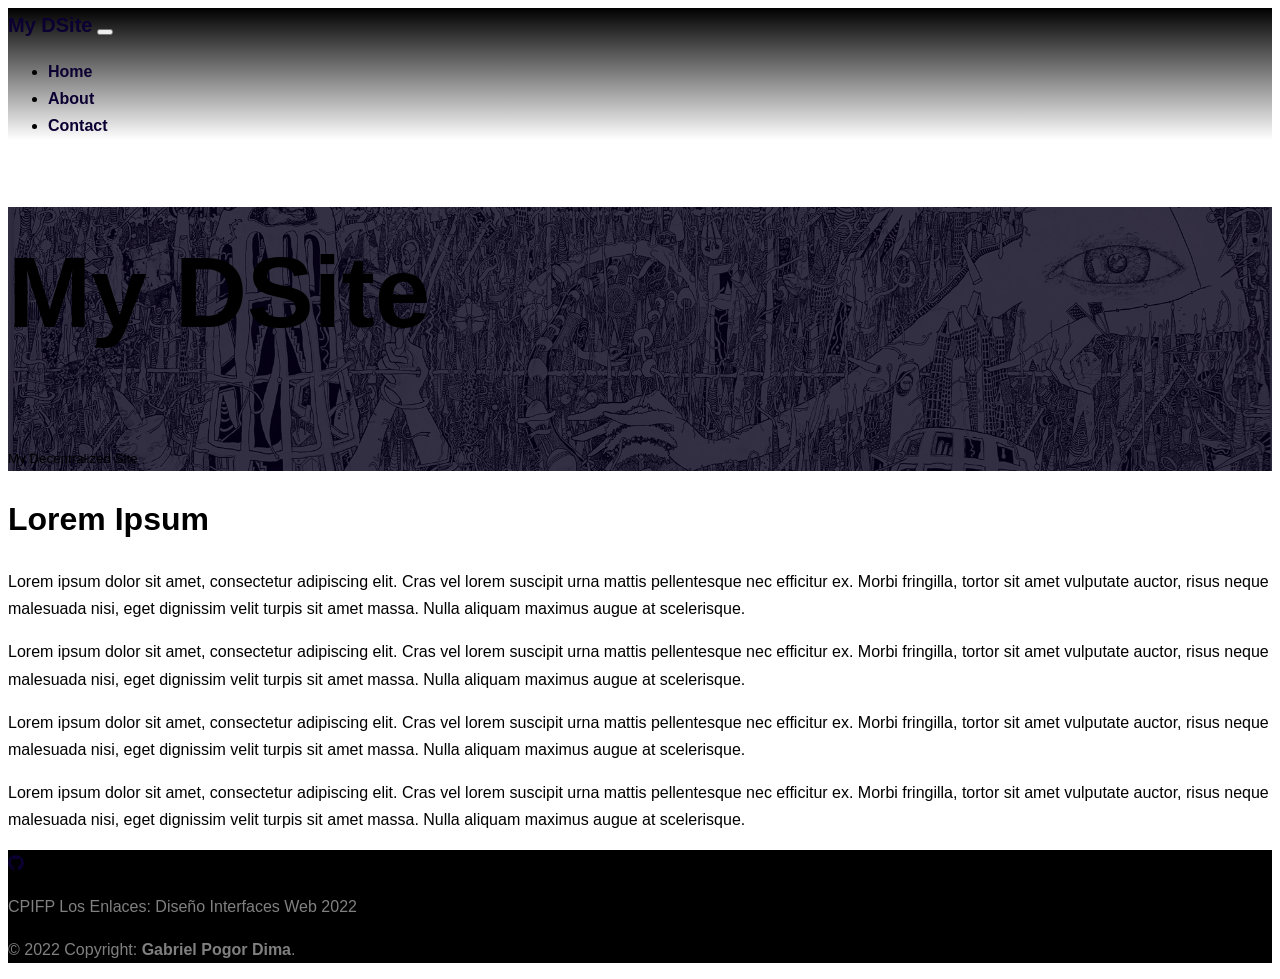
==== index.html @ 4940131e "First commit" ====
<!DOCTYPE html>
<html lang="en">

<head>
    <meta charset="utf-8">
    <title>My DSite</title>
    <meta name="description" content="">
    <meta name="viewport" content="width=device-width, initial-scale=1">

    <!-- Favicon -->
    <link rel="icon" href="">

    <!-- Icon Font Stylesheet -->
    <link href="https://cdnjs.cloudflare.com/ajax/libs/font-awesome/5.10.0/css/all.min.css" rel="stylesheet">
    <link href="https://cdn.jsdelivr.net/npm/bootstrap-icons@1.4.1/font/bootstrap-icons.css" rel="stylesheet">

    <!-- Template Stylesheet -->
    <link rel="stylesheet" href="static/css/main.css">

    <!-- Libraries Stylesheet -->
    <!-- less -->

    <!-- Customized Bootstrap Stylesheet -->
    <link href="static/css/bootstrap.min.css" rel="stylesheet">


</head>

<body class="">
    <!-- Start Navbar -->
    <nav class="navbar fixed-top navbar-expand-sm py-3 navbar-dark navbar-bg">
        <div class="container">
            <a href="#" class="navbar-brand">My DSite</a>
            <button type="button" class="navbar-toggler" data-bs-target="#navbarNav" data-bs-toggle="collapse"
                aria-controls="navbarNav" aria-expanded="false" aria-label="Toggle Navbar">
                <span class="navbar-toggler-icon"></span>
            </button>
            <div class="collapse navbar-collapse" id="navbarNav">
                <ul class="navbar-nav ms-auto">
                    <li class="nav-item">
                        <a href="#" class="nav-link text-whit">Home</a>
                    </li>
                    <li class="nav-item">
                        <a href="#" class="nav-link text-whit">About</a>
                    </li>
                    <li class="nav-item">
                        <a href="#" class="nav-link text-whit">Contact</a>
                    </li>
                </ul>
            </div>
        </div>
    </nav>

    <!-- Banner Image -->
    <div class="banner-image w-100 vh-100 d-flex justify-content-center align-items-center">
        <div class="container mx-auto text-center">
            <h1 class="banner-title text-white">My DSite</h1>
            <small class="text-white">My Decentralized Site</small>
        </div>
    </div>

    <!-- Content -->
    <div class="content">
        <div class="container my-5 d-grid gap-5">
            <div class="p-5 border">
                <h1>Lorem Ipsum</h1>
                <p>
                    Lorem ipsum dolor sit amet, consectetur adipiscing elit. Cras vel lorem suscipit urna mattis
                    pellentesque nec efficitur ex. Morbi fringilla, tortor sit amet vulputate auctor, risus neque malesuada
                    nisi, eget dignissim velit turpis sit amet massa. Nulla aliquam maximus augue at scelerisque.
                </p>
            </div>
    
            <div class="p-5 border">
                <p>
                    Lorem ipsum dolor sit amet, consectetur adipiscing elit. Cras vel lorem suscipit urna mattis
                    pellentesque nec efficitur ex. Morbi fringilla, tortor sit amet vulputate auctor, risus neque malesuada
                    nisi, eget dignissim velit turpis sit amet massa. Nulla aliquam maximus augue at scelerisque.
                </p>
            </div>
    
            <div class="p-5 border">
                <p>
                    Lorem ipsum dolor sit amet, consectetur adipiscing elit. Cras vel lorem suscipit urna mattis
                    pellentesque nec efficitur ex. Morbi fringilla, tortor sit amet vulputate auctor, risus neque malesuada
                    nisi, eget dignissim velit turpis sit amet massa. Nulla aliquam maximus augue at scelerisque.
                </p>
            </div>
    
            <div class="p-5 border">
                <p>
                    Lorem ipsum dolor sit amet, consectetur adipiscing elit. Cras vel lorem suscipit urna mattis
                    pellentesque nec efficitur ex. Morbi fringilla, tortor sit amet vulputate auctor, risus neque malesuada
                    nisi, eget dignissim velit turpis sit amet massa. Nulla aliquam maximus augue at scelerisque.
                </p>
            </div>
    
        </div>
    </div>

    <!-- Footer -->
    <footer>
        <div class="footer-top">
            <div class="container justify-content-center align-items-center text-center">
                <div class="row">
                    <div class="col pt-3">
                        <a class="btn btn-outline-light btn-floating m-1" href="https://github.com/gabrielpogordima/mydsite.git"
                            role="button"><i class="fab fa-github"></i></a>
                    </div>
                </div>
            </div>
        </div>
        <div class="footer-bottom">
            <div class="text-center p-3">
                <p>CPIFP Los Enlaces: Diseño Interfaces Web 2022</p>
                <p>© 2022 Copyright: <b>Gabriel Pogor Dima</b>.</p>
            </div>
        </div>

    </footer>

    <!-- JavaScript Libraries -->

    <!-- Template Javascript -->
    <script src="static/js/bootstrap.min.js"></script>
    <script src="static/js/bootstrap.bundle.min.js"></script>
</body>

</html>
---- static/css/main.css ----
@font-face {
    font-family: 'Sora', 'sans-serif';
    src: url('../fonts/Sora/Sora-Regular.woff') format('woff'),
        url('../fonts/Sora/Sora-Regular.ttf') format('truetype');
}

:root {
    --primary: #3500D3;
    --secondary: #240090;
    --dark: #0C0032;
    --dark-secondary: #190061;
    --body: #1A1A1D;

}

body {
    font-family: Sora, sans-serif;
    line-height: 1.7;
    /* background-color: var(--body) !important; */
}

h1,
h2,
h3,
h4,
h5,
h6,
.display-4 {
    font-weight: 700;
}

a {
    color: var(--dark);
    text-decoration: none;
}

/* Navbar */
.navbar-bg {
    background-image: linear-gradient(rgba(0, 0, 0, 1), rgba(0, 0, 0, 0.5), rgba(0, 0, 0, 0));
}

.navbar .navbar-brand {
    font-size: 20px;
}

.navbar .navbar-brand,
.nav-item {
    font-weight: 700;
}

/* Banner */
.banner-image {
    background-image: url('../img/banner-image.jpeg');
    background-position: center;
    background-size: cover;
    background-attachment: fixed;
    position: relative;
    z-index: 2;
}

.banner-image::after {
    content: "";
    width: 100%;
    height: 100%;
    position: absolute;
    top: 0;
    left: 0;
    background-color: rgba(6, 0, 26, 0.8);
    z-index: -1;
}

.banner-title {
    font-size: 100px;
    font-weight: 700;
}
/* Content */

/* Footer */
footer{
    background-color: black;
    color: grey;
}
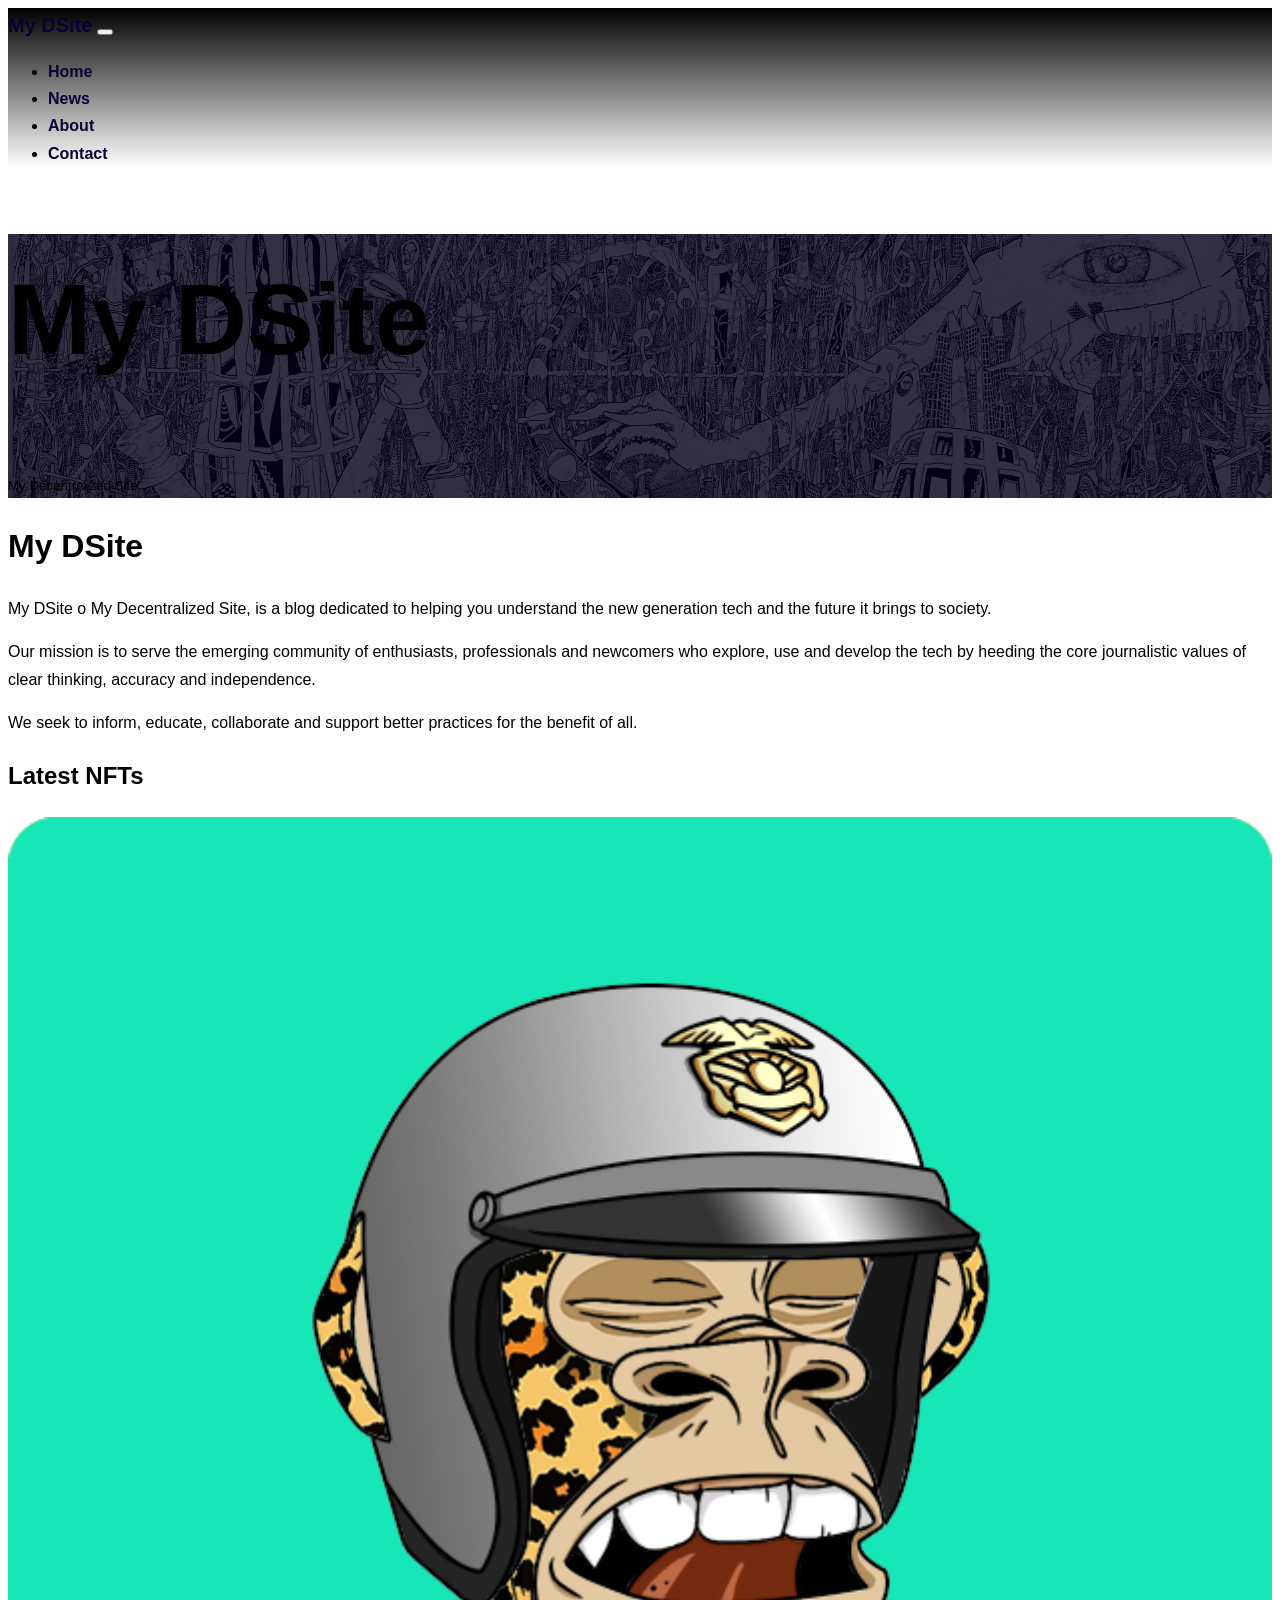
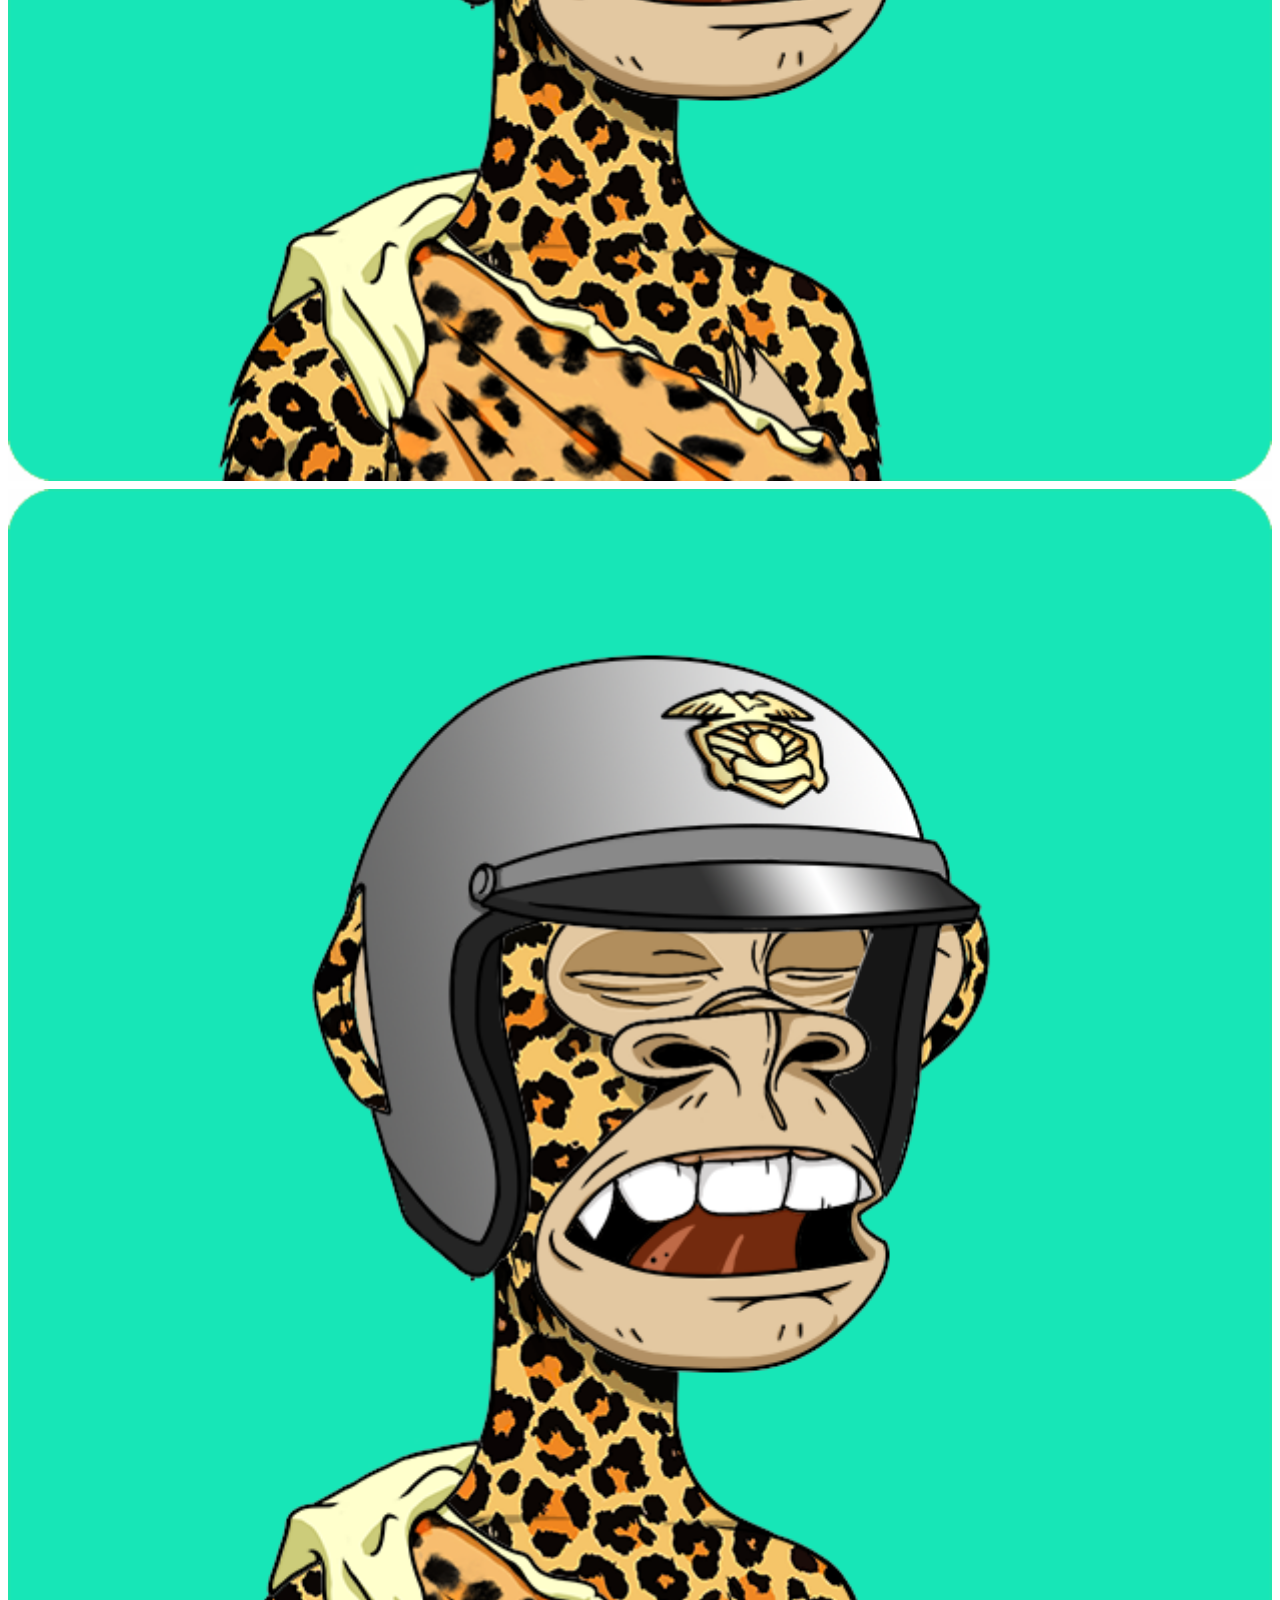
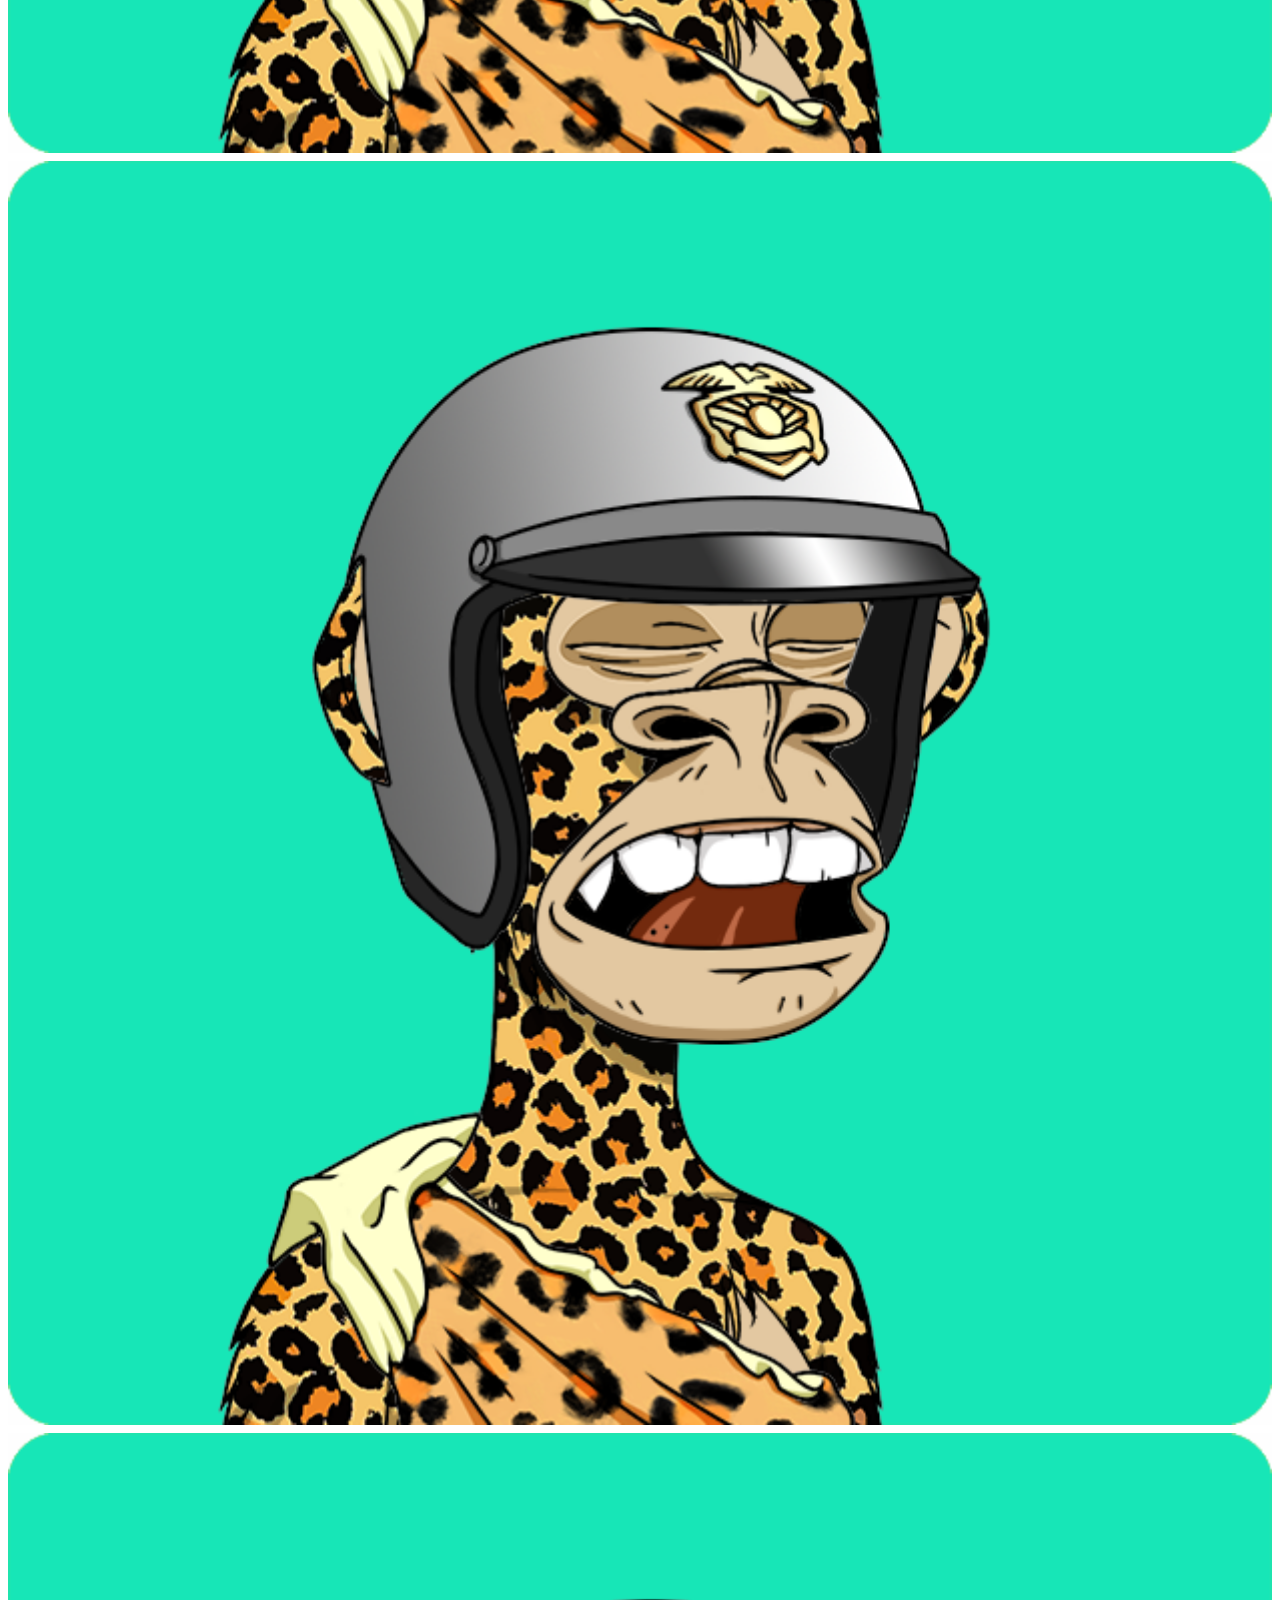
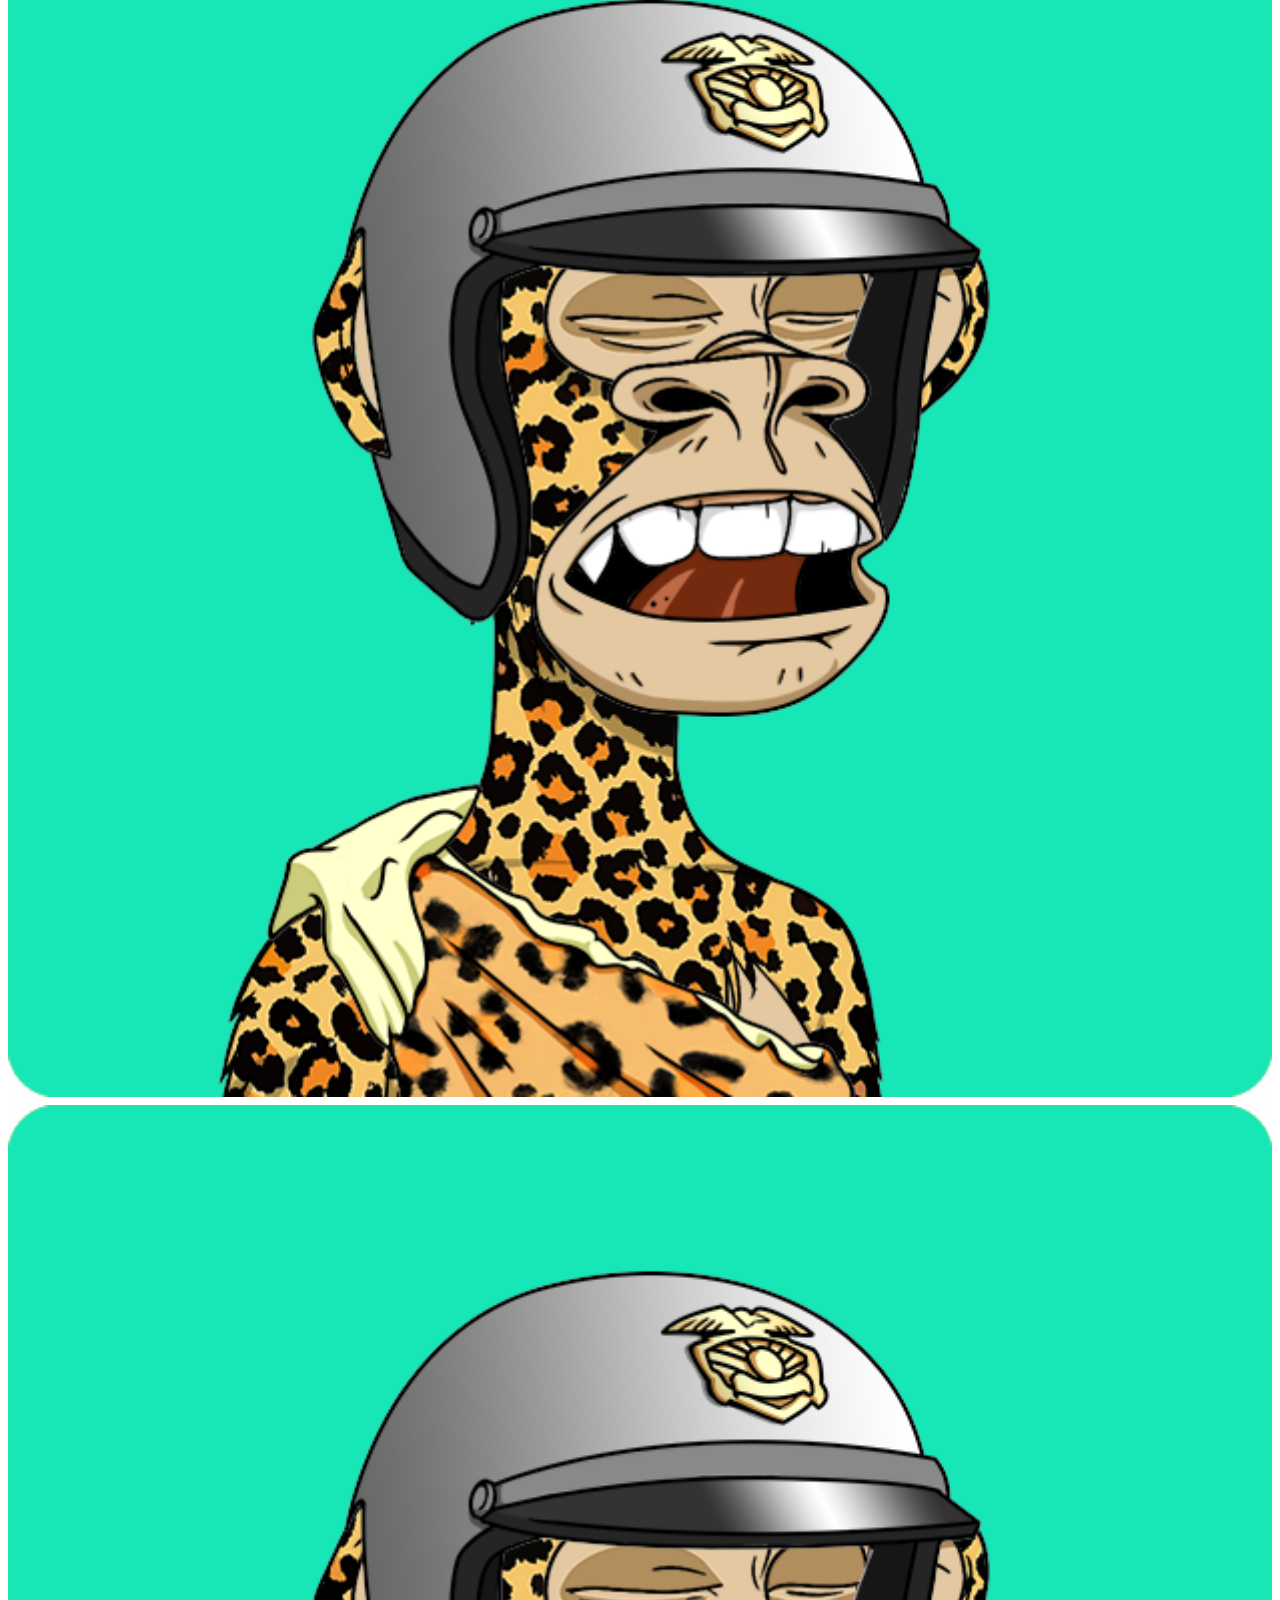
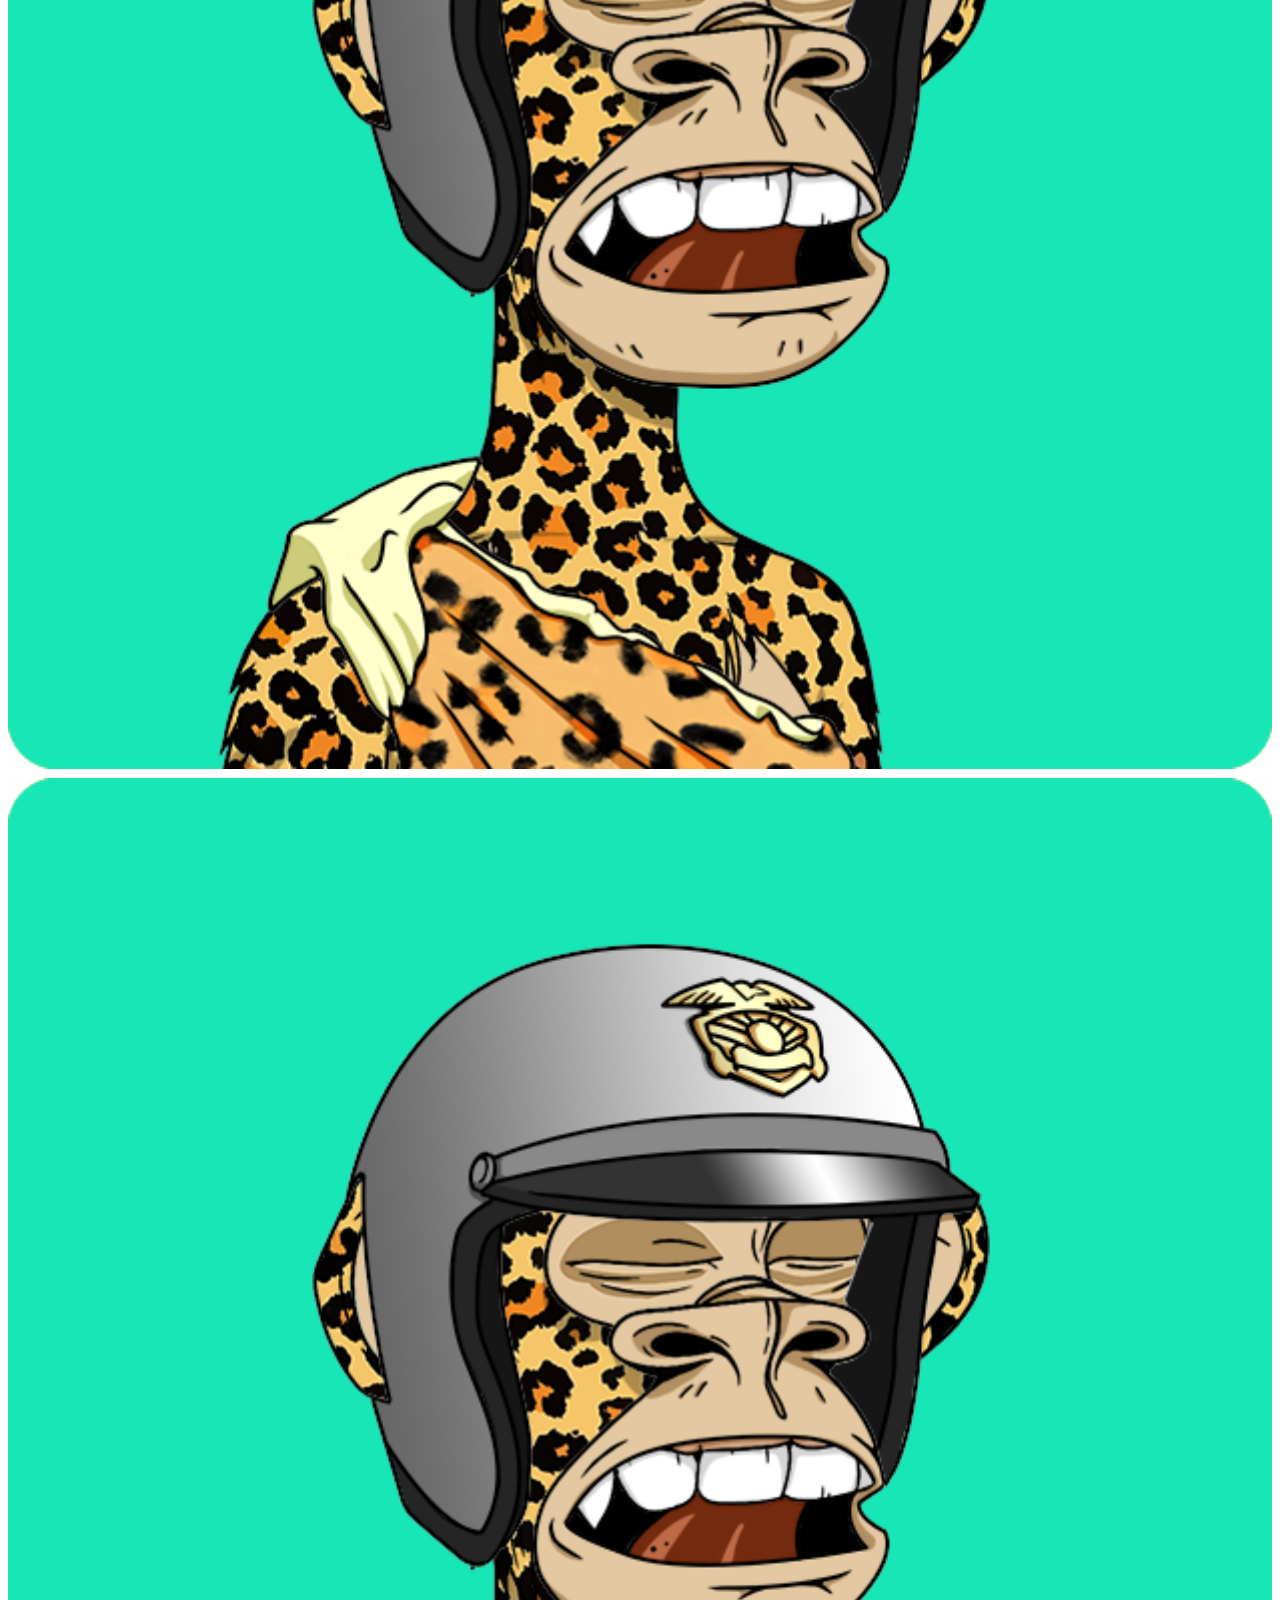
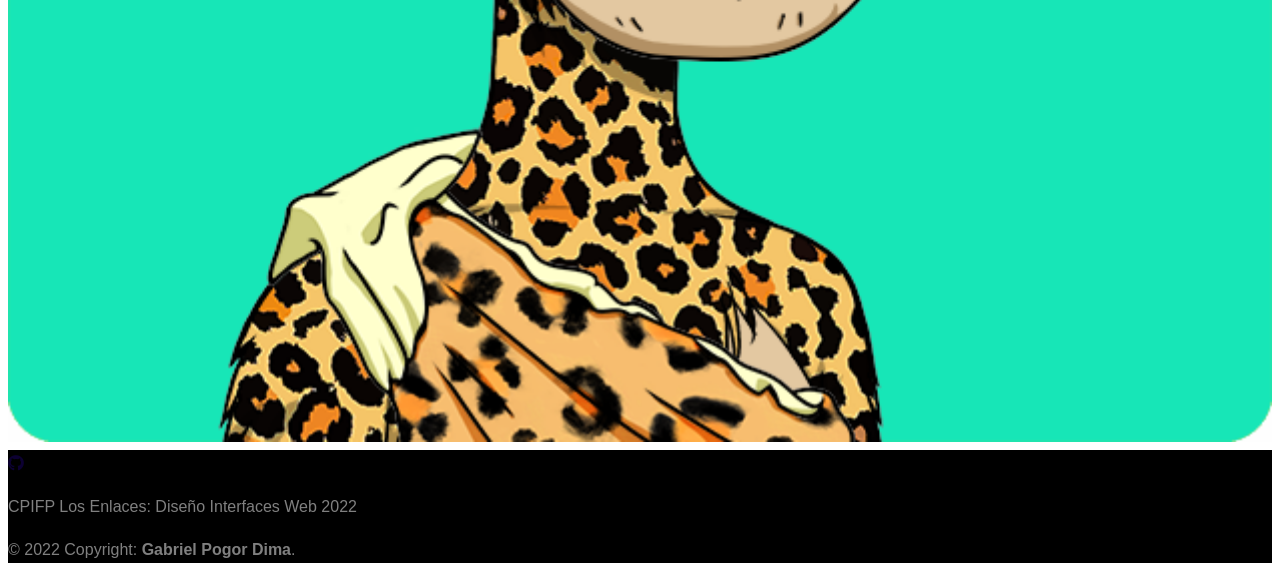
==== commit e3cdc33e: "New features added" ====
--- a/index.html
+++ b/index.html
@@ -1,122 +1,211 @@
 <!DOCTYPE html>
 <html lang="en">
-
-<head>
-    <meta charset="utf-8">
+  <head>
+    <meta charset="utf-8" />
     <title>My DSite</title>
-    <meta name="description" content="">
-    <meta name="viewport" content="width=device-width, initial-scale=1">
+    <meta name="description" content="" />
+    <meta name="viewport" content="width=device-width, initial-scale=1" />
 
     <!-- Favicon -->
-    <link rel="icon" href="">
-
+    <link
+      rel="icon"
+      type="image/x-icon"
+      href="static/img/assets/nft-color.ico"
+    />
     <!-- Icon Font Stylesheet -->
-    <link href="https://cdnjs.cloudflare.com/ajax/libs/font-awesome/5.10.0/css/all.min.css" rel="stylesheet">
-    <link href="https://cdn.jsdelivr.net/npm/bootstrap-icons@1.4.1/font/bootstrap-icons.css" rel="stylesheet">
+    <link
+      href="https://cdnjs.cloudflare.com/ajax/libs/font-awesome/5.10.0/css/all.min.css"
+      rel="stylesheet"
+    />
+    <link
+      href="https://cdn.jsdelivr.net/npm/bootstrap-icons@1.4.1/font/bootstrap-icons.css"
+      rel="stylesheet"
+    />
 
     <!-- Template Stylesheet -->
-    <link rel="stylesheet" href="static/css/main.css">
+    <link rel="stylesheet" href="static/css/main.css" />
 
     <!-- Libraries Stylesheet -->
     <!-- less -->
 
     <!-- Customized Bootstrap Stylesheet -->
-    <link href="static/css/bootstrap.min.css" rel="stylesheet">
-
-
-</head>
-
-<body class="">
+    <link href="static/css/bootstrap.min.css" rel="stylesheet" />
+  </head>
+
+  <body class="">
     <!-- Start Navbar -->
     <nav class="navbar fixed-top navbar-expand-sm py-3 navbar-dark navbar-bg">
-        <div class="container">
-            <a href="#" class="navbar-brand">My DSite</a>
-            <button type="button" class="navbar-toggler" data-bs-target="#navbarNav" data-bs-toggle="collapse"
-                aria-controls="navbarNav" aria-expanded="false" aria-label="Toggle Navbar">
-                <span class="navbar-toggler-icon"></span>
-            </button>
-            <div class="collapse navbar-collapse" id="navbarNav">
-                <ul class="navbar-nav ms-auto">
-                    <li class="nav-item">
-                        <a href="#" class="nav-link text-whit">Home</a>
-                    </li>
-                    <li class="nav-item">
-                        <a href="#" class="nav-link text-whit">About</a>
-                    </li>
-                    <li class="nav-item">
-                        <a href="#" class="nav-link text-whit">Contact</a>
-                    </li>
-                </ul>
-            </div>
-        </div>
+      <div class="container">
+        <a href="easter-egg.html" class="navbar-brand">My DSite</a>
+        <button
+          type="button"
+          class="navbar-toggler"
+          data-bs-target="#navbarNav"
+          data-bs-toggle="collapse"
+          aria-controls="navbarNav"
+          aria-expanded="false"
+          aria-label="Toggle Navbar"
+        >
+          <span class="navbar-toggler-icon"></span>
+        </button>
+        <div class="collapse navbar-collapse" id="navbarNav">
+          <ul class="navbar-nav ms-auto">
+            <li class="nav-item">
+              <a href="index.html" class="nav-link text-whit">Home</a>
+            </li>
+            <li class="nav-item">
+                <a href="news.html" class="nav-link text-whit">News</a>
+              </li>
+            <li class="nav-item">
+              <a href="about.html" class="nav-link text-whit">About</a>
+            </li>
+            <li class="nav-item">
+              <a href="contact.html" class="nav-link text-whit">Contact</a>
+            </li>
+          </ul>
+        </div>
+      </div>
     </nav>
 
     <!-- Banner Image -->
-    <div class="banner-image w-100 vh-100 d-flex justify-content-center align-items-center">
-        <div class="container mx-auto text-center">
-            <h1 class="banner-title text-white">My DSite</h1>
-            <small class="text-white">My Decentralized Site</small>
-        </div>
+    <div
+      class="banner-image w-100 vh-100 d-flex justify-content-center align-items-center"
+    >
+      <div class="container mx-auto text-center">
+        <h1 class="banner-title text-white">My DSite</h1>
+        <small class="text-white">My Decentralized Site</small>
+      </div>
     </div>
 
     <!-- Content -->
-    <div class="content">
-        <div class="container my-5 d-grid gap-5">
+    <div class="content pb-5">
+      <div class="container">
+        <!-- Info -->
+        <div class="info">
+          <div class="container my-5 d-grid gap-5">
             <div class="p-5 border">
-                <h1>Lorem Ipsum</h1>
-                <p>
-                    Lorem ipsum dolor sit amet, consectetur adipiscing elit. Cras vel lorem suscipit urna mattis
-                    pellentesque nec efficitur ex. Morbi fringilla, tortor sit amet vulputate auctor, risus neque malesuada
-                    nisi, eget dignissim velit turpis sit amet massa. Nulla aliquam maximus augue at scelerisque.
-                </p>
-            </div>
-    
-            <div class="p-5 border">
-                <p>
-                    Lorem ipsum dolor sit amet, consectetur adipiscing elit. Cras vel lorem suscipit urna mattis
-                    pellentesque nec efficitur ex. Morbi fringilla, tortor sit amet vulputate auctor, risus neque malesuada
-                    nisi, eget dignissim velit turpis sit amet massa. Nulla aliquam maximus augue at scelerisque.
-                </p>
-            </div>
-    
-            <div class="p-5 border">
-                <p>
-                    Lorem ipsum dolor sit amet, consectetur adipiscing elit. Cras vel lorem suscipit urna mattis
-                    pellentesque nec efficitur ex. Morbi fringilla, tortor sit amet vulputate auctor, risus neque malesuada
-                    nisi, eget dignissim velit turpis sit amet massa. Nulla aliquam maximus augue at scelerisque.
-                </p>
-            </div>
-    
-            <div class="p-5 border">
-                <p>
-                    Lorem ipsum dolor sit amet, consectetur adipiscing elit. Cras vel lorem suscipit urna mattis
-                    pellentesque nec efficitur ex. Morbi fringilla, tortor sit amet vulputate auctor, risus neque malesuada
-                    nisi, eget dignissim velit turpis sit amet massa. Nulla aliquam maximus augue at scelerisque.
-                </p>
-            </div>
-    
-        </div>
+              <h1>My DSite</h1>
+              <p>
+                My DSite o My Decentralized Site, is a blog dedicated to helping
+                you understand the new generation tech and the future it brings
+                to society.
+              </p>
+              <p>
+                Our mission is to serve the emerging community of enthusiasts,
+                professionals and newcomers who explore, use and develop the
+                tech by heeding the core journalistic values of clear thinking,
+                accuracy and independence.
+              </p>
+              <p>
+                We seek to inform, educate, collaborate and support better
+                practices for the benefit of all.
+              </p>
+            </div>
+          </div>
+        </div>
+        <!-- //Info -->
+        <!-- Carousel -->
+        <!-- //Carousel -->
+        <!-- Latest NFTs -->
+        <div class="cards">
+          <div class="container-fluid">
+            <div class="row mb-5">
+              <div class="col-md-8 mx-auto text-center">
+                <h2>Latest NFTs</h2>
+              </div>
+            </div>
+            <div class="row g-4">
+              <div class="col-lg-4 col-sm-6">
+                <div class="latest-nft">
+                  <img src="static/img/nft1.png" alt="nft1" />
+                  <a href="#">
+                    <div class="overlay text-white">
+                      <h4>NFT Name ID | Collection</h4>
+                    </div>
+                  </a>
+                </div>
+              </div>
+              <div class="col-lg-4 col-sm-6">
+                <div class="latest-nft">
+                  <img src="static/img/nft1.png" alt="nft1" />
+                  <a href="#">
+                    <div class="overlay text-white">
+                      <h4>NFT Name ID | Collection</h4>
+                    </div>
+                  </a>
+                </div>
+              </div>
+              <div class="col-lg-4 col-sm-6">
+                <div class="latest-nft">
+                  <img src="static/img/nft1.png" alt="nft1" />
+                  <a href="#">
+                    <div class="overlay text-white">
+                      <h4>NFT Name ID | Collection</h4>
+                    </div>
+                  </a>
+                </div>
+              </div>
+              <div class="col-lg-4 col-sm-6">
+                <div class="latest-nft">
+                  <img src="static/img/nft1.png" alt="nft1" />
+                  <a href="#">
+                    <div class="overlay text-white">
+                      <h4>NFT Name ID | Collection</h4>
+                    </div>
+                  </a>
+                </div>
+              </div>
+              <div class="col-lg-4 col-sm-6">
+                <div class="latest-nft">
+                  <img src="static/img/nft1.png" alt="nft1" />
+                  <a href="#">
+                    <div class="overlay text-white">
+                      <h4>NFT Name ID | Collection</h4>
+                    </div>
+                  </a>
+                </div>
+              </div>
+              <div class="col-lg-4 col-sm-6">
+                <div class="latest-nft">
+                  <img src="static/img/nft1.png" alt="nft1" />
+                  <a href="#">
+                    <div class="overlay text-white">
+                      <h4>NFT Name ID | Collection</h4>
+                    </div>
+                  </a>
+                </div>
+              </div>
+            </div>
+          </div>
+        </div>
+        <!-- //Latest NFTs -->
+      </div>
     </div>
 
     <!-- Footer -->
     <footer>
-        <div class="footer-top">
-            <div class="container justify-content-center align-items-center text-center">
-                <div class="row">
-                    <div class="col pt-3">
-                        <a class="btn btn-outline-light btn-floating m-1" href="https://github.com/gabrielpogordima/mydsite.git"
-                            role="button"><i class="fab fa-github"></i></a>
-                    </div>
-                </div>
-            </div>
-        </div>
-        <div class="footer-bottom">
-            <div class="text-center p-3">
-                <p>CPIFP Los Enlaces: Diseño Interfaces Web 2022</p>
-                <p>© 2022 Copyright: <b>Gabriel Pogor Dima</b>.</p>
-            </div>
-        </div>
-
+      <div class="footer-top">
+        <div
+          class="container justify-content-center align-items-center text-center"
+        >
+          <div class="row">
+            <div class="col pt-3">
+              <a
+                class="btn btn-outline-light btn-floating m-1"
+                href="https://github.com/gabrielpogordima/mydsite.git"
+                role="button"
+                ><i class="fab fa-github"></i
+              ></a>
+            </div>
+          </div>
+        </div>
+      </div>
+      <div class="footer-bottom">
+        <div class="text-center p-3">
+          <p>CPIFP Los Enlaces: Diseño Interfaces Web 2022</p>
+          <p>© 2022 Copyright: <b>Gabriel Pogor Dima</b>.</p>
+        </div>
+      </div>
     </footer>
 
     <!-- JavaScript Libraries -->
@@ -124,6 +213,5 @@
     <!-- Template Javascript -->
     <script src="static/js/bootstrap.min.js"></script>
     <script src="static/js/bootstrap.bundle.min.js"></script>
-</body>
-
-</html>+  </body>
+</html>
--- a/static/css/main.css
+++ b/static/css/main.css
@@ -74,6 +74,39 @@
     font-weight: 700;
 }
 /* Content */
+.cards img{
+    width: 100%;
+}
+
+.latest-nft{
+    position: relative;
+    z-index: 2;
+    overflow: hidden;
+}
+
+.latest-nft .overlay{
+    position: absolute;
+    top: 0;
+    left: 0;
+    width: 100%;
+    height: 100%;
+    border-radius: 13px;
+    background-color: rgba(6, 0, 26, 0.8);
+    /* z-index: -1; */
+    padding: 50px;
+    display: flex;
+    align-items: flex-end;
+    transition: all 0.4s ease;
+    opacity: 0;
+}
+
+.latest-nft img{
+    transition: all 0.4s ease;
+}
+
+.latest-nft:hover .overlay{
+    opacity: 1;
+}
 
 /* Footer */
 footer{
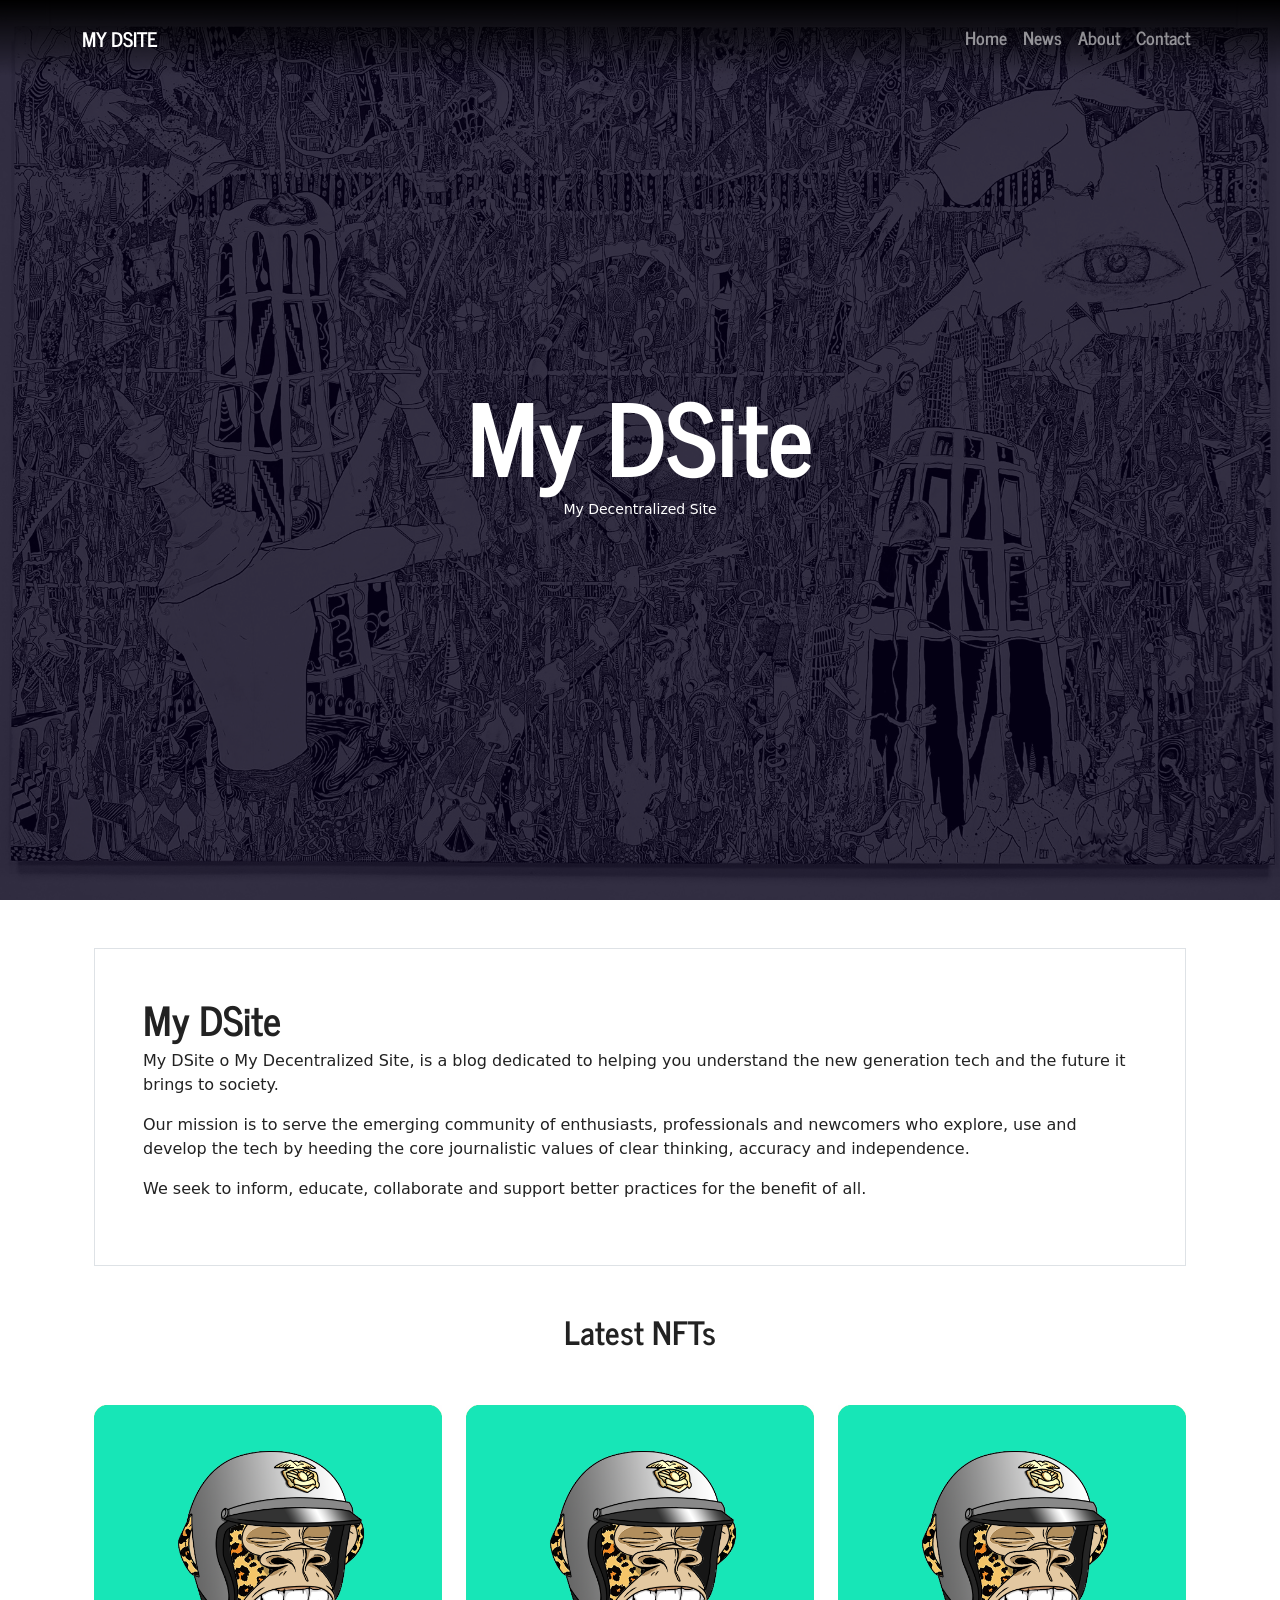
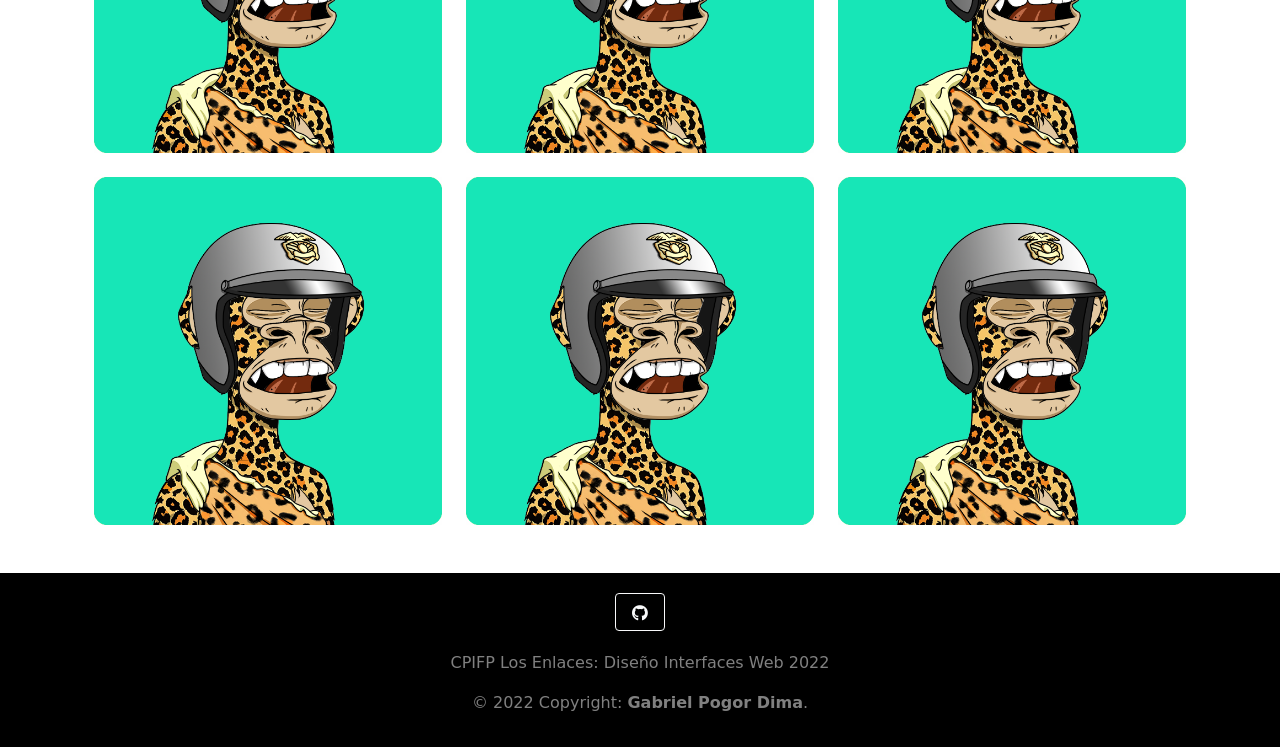
==== commit c58bdfe2: "new bootstrap" ====
--- a/index.html
+++ b/index.html
@@ -1,217 +1,193 @@
 <!DOCTYPE html>
 <html lang="en">
-  <head>
-    <meta charset="utf-8" />
-    <title>My DSite</title>
-    <meta name="description" content="" />
-    <meta name="viewport" content="width=device-width, initial-scale=1" />
 
-    <!-- Favicon -->
-    <link
-      rel="icon"
-      type="image/x-icon"
-      href="static/img/assets/nft-color.ico"
-    />
-    <!-- Icon Font Stylesheet -->
-    <link
-      href="https://cdnjs.cloudflare.com/ajax/libs/font-awesome/5.10.0/css/all.min.css"
-      rel="stylesheet"
-    />
-    <link
-      href="https://cdn.jsdelivr.net/npm/bootstrap-icons@1.4.1/font/bootstrap-icons.css"
-      rel="stylesheet"
-    />
+<head>
+  <meta charset="utf-8" />
+  <title>My DSite</title>
+  <meta name="description" content="" />
+  <meta name="viewport" content="width=device-width, initial-scale=1" />
 
-    <!-- Template Stylesheet -->
-    <link rel="stylesheet" href="static/css/main.css" />
+  <!-- Favicon -->
+  <link rel="icon" type="image/x-icon" href="static/img/assets/nft-color.ico" />
+  <!-- Icon Font Stylesheet -->
+  <link href="https://cdnjs.cloudflare.com/ajax/libs/font-awesome/5.10.0/css/all.min.css" rel="stylesheet" />
+  <link href="https://cdn.jsdelivr.net/npm/bootstrap-icons@1.4.1/font/bootstrap-icons.css" rel="stylesheet" />
 
-    <!-- Libraries Stylesheet -->
-    <!-- less -->
+  <!-- Template Stylesheet -->
+  <link rel="stylesheet" href="static/css/main.css" />
 
-    <!-- Customized Bootstrap Stylesheet -->
-    <link href="static/css/bootstrap.min.css" rel="stylesheet" />
-  </head>
+  <!-- Libraries Stylesheet -->
+  <!-- less -->
 
-  <body class="">
-    <!-- Start Navbar -->
-    <nav class="navbar fixed-top navbar-expand-sm py-3 navbar-dark navbar-bg">
-      <div class="container">
-        <a href="easter-egg.html" class="navbar-brand">My DSite</a>
-        <button
-          type="button"
-          class="navbar-toggler"
-          data-bs-target="#navbarNav"
-          data-bs-toggle="collapse"
-          aria-controls="navbarNav"
-          aria-expanded="false"
-          aria-label="Toggle Navbar"
-        >
-          <span class="navbar-toggler-icon"></span>
-        </button>
-        <div class="collapse navbar-collapse" id="navbarNav">
-          <ul class="navbar-nav ms-auto">
-            <li class="nav-item">
-              <a href="index.html" class="nav-link text-whit">Home</a>
-            </li>
-            <li class="nav-item">
-                <a href="news.html" class="nav-link text-whit">News</a>
-              </li>
-            <li class="nav-item">
-              <a href="about.html" class="nav-link text-whit">About</a>
-            </li>
-            <li class="nav-item">
-              <a href="contact.html" class="nav-link text-whit">Contact</a>
-            </li>
-          </ul>
+  <!-- Customized Bootstrap Stylesheet -->
+  <link href="static/css/bootstrap.min.css" rel="stylesheet" />
+</head>
+
+<body class="">
+  <!-- Start Navbar -->
+  <nav class="navbar fixed-top navbar-expand-sm py-3 navbar-dark navbar-bg">
+    <div class="container">
+      <a href="easter-egg.html" class="navbar-brand">My DSite</a>
+      <button type="button" class="navbar-toggler" data-bs-target="#navbarNav" data-bs-toggle="collapse"
+        aria-controls="navbarNav" aria-expanded="false" aria-label="Toggle Navbar">
+        <span class="navbar-toggler-icon"></span>
+      </button>
+      <div class="collapse navbar-collapse" id="navbarNav">
+        <ul class="navbar-nav ms-auto">
+          <li class="nav-item">
+            <a href="index.html" class="nav-link text-whit">Home</a>
+          </li>
+          <li class="nav-item">
+            <a href="news.html" class="nav-link text-whit">News</a>
+          </li>
+          <li class="nav-item">
+            <a href="about.html" class="nav-link text-whit">About</a>
+          </li>
+          <li class="nav-item">
+            <a href="contact.html" class="nav-link text-whit">Contact</a>
+          </li>
+        </ul>
+      </div>
+    </div>
+  </nav>
+  <!-- Banner Image -->
+  <div class="banner-image w-100 vh-100 d-flex justify-content-center align-items-center">
+    <div class="container mx-auto text-center">
+      <h1 class="banner-title text-white">My DSite</h1>
+      <small class="text-white">My Decentralized Site</small>
+    </div>
+  </div>
+
+  <!-- Content -->
+  <div class="content pb-5">
+    <div class="container">
+      <!-- Info -->
+      <div class="info">
+        <div class="container my-5 d-grid gap-5">
+          <div class="p-5 border">
+            <h1>My DSite</h1>
+            <p>
+              My DSite o My Decentralized Site, is a blog dedicated to helping
+              you understand the new generation tech and the future it brings
+              to society.
+            </p>
+            <p>
+              Our mission is to serve the emerging community of enthusiasts,
+              professionals and newcomers who explore, use and develop the
+              tech by heeding the core journalistic values of clear thinking,
+              accuracy and independence.
+            </p>
+            <p>
+              We seek to inform, educate, collaborate and support better
+              practices for the benefit of all.
+            </p>
+          </div>
         </div>
       </div>
-    </nav>
-
-    <!-- Banner Image -->
-    <div
-      class="banner-image w-100 vh-100 d-flex justify-content-center align-items-center"
-    >
-      <div class="container mx-auto text-center">
-        <h1 class="banner-title text-white">My DSite</h1>
-        <small class="text-white">My Decentralized Site</small>
-      </div>
-    </div>
-
-    <!-- Content -->
-    <div class="content pb-5">
-      <div class="container">
-        <!-- Info -->
-        <div class="info">
-          <div class="container my-5 d-grid gap-5">
-            <div class="p-5 border">
-              <h1>My DSite</h1>
-              <p>
-                My DSite o My Decentralized Site, is a blog dedicated to helping
-                you understand the new generation tech and the future it brings
-                to society.
-              </p>
-              <p>
-                Our mission is to serve the emerging community of enthusiasts,
-                professionals and newcomers who explore, use and develop the
-                tech by heeding the core journalistic values of clear thinking,
-                accuracy and independence.
-              </p>
-              <p>
-                We seek to inform, educate, collaborate and support better
-                practices for the benefit of all.
-              </p>
+      <!-- //Info -->
+      <!-- Carousel -->
+      <!-- //Carousel -->
+      <!-- Latest NFTs -->
+      <div class="cards">
+        <div class="container-fluid">
+          <div class="row mb-5">
+            <div class="col-md-8 mx-auto text-center">
+              <h2>Latest NFTs</h2>
             </div>
           </div>
-        </div>
-        <!-- //Info -->
-        <!-- Carousel -->
-        <!-- //Carousel -->
-        <!-- Latest NFTs -->
-        <div class="cards">
-          <div class="container-fluid">
-            <div class="row mb-5">
-              <div class="col-md-8 mx-auto text-center">
-                <h2>Latest NFTs</h2>
+          <div class="row g-4">
+            <div class="col-lg-4 col-sm-6">
+              <div class="latest-nft">
+                <img src="static/img/nft1.png" alt="nft1" />
+                <a href="#">
+                  <div class="overlay text-white">
+                    <h4>NFT Name ID | Collection</h4>
+                  </div>
+                </a>
               </div>
             </div>
-            <div class="row g-4">
-              <div class="col-lg-4 col-sm-6">
-                <div class="latest-nft">
-                  <img src="static/img/nft1.png" alt="nft1" />
-                  <a href="#">
-                    <div class="overlay text-white">
-                      <h4>NFT Name ID | Collection</h4>
-                    </div>
-                  </a>
-                </div>
+            <div class="col-lg-4 col-sm-6">
+              <div class="latest-nft">
+                <img src="static/img/nft1.png" alt="nft1" />
+                <a href="#">
+                  <div class="overlay text-white">
+                    <h4>NFT Name ID | Collection</h4>
+                  </div>
+                </a>
               </div>
-              <div class="col-lg-4 col-sm-6">
-                <div class="latest-nft">
-                  <img src="static/img/nft1.png" alt="nft1" />
-                  <a href="#">
-                    <div class="overlay text-white">
-                      <h4>NFT Name ID | Collection</h4>
-                    </div>
-                  </a>
-                </div>
+            </div>
+            <div class="col-lg-4 col-sm-6">
+              <div class="latest-nft">
+                <img src="static/img/nft1.png" alt="nft1" />
+                <a href="#">
+                  <div class="overlay text-white">
+                    <h4>NFT Name ID | Collection</h4>
+                  </div>
+                </a>
               </div>
-              <div class="col-lg-4 col-sm-6">
-                <div class="latest-nft">
-                  <img src="static/img/nft1.png" alt="nft1" />
-                  <a href="#">
-                    <div class="overlay text-white">
-                      <h4>NFT Name ID | Collection</h4>
-                    </div>
-                  </a>
-                </div>
+            </div>
+            <div class="col-lg-4 col-sm-6">
+              <div class="latest-nft">
+                <img src="static/img/nft1.png" alt="nft1" />
+                <a href="#">
+                  <div class="overlay text-white">
+                    <h4>NFT Name ID | Collection</h4>
+                  </div>
+                </a>
               </div>
-              <div class="col-lg-4 col-sm-6">
-                <div class="latest-nft">
-                  <img src="static/img/nft1.png" alt="nft1" />
-                  <a href="#">
-                    <div class="overlay text-white">
-                      <h4>NFT Name ID | Collection</h4>
-                    </div>
-                  </a>
-                </div>
+            </div>
+            <div class="col-lg-4 col-sm-6">
+              <div class="latest-nft">
+                <img src="static/img/nft1.png" alt="nft1" />
+                <a href="#">
+                  <div class="overlay text-white">
+                    <h4>NFT Name ID | Collection</h4>
+                  </div>
+                </a>
               </div>
-              <div class="col-lg-4 col-sm-6">
-                <div class="latest-nft">
-                  <img src="static/img/nft1.png" alt="nft1" />
-                  <a href="#">
-                    <div class="overlay text-white">
-                      <h4>NFT Name ID | Collection</h4>
-                    </div>
-                  </a>
-                </div>
-              </div>
-              <div class="col-lg-4 col-sm-6">
-                <div class="latest-nft">
-                  <img src="static/img/nft1.png" alt="nft1" />
-                  <a href="#">
-                    <div class="overlay text-white">
-                      <h4>NFT Name ID | Collection</h4>
-                    </div>
-                  </a>
-                </div>
+            </div>
+            <div class="col-lg-4 col-sm-6">
+              <div class="latest-nft">
+                <img src="static/img/nft1.png" alt="nft1" />
+                <a href="#">
+                  <div class="overlay text-white">
+                    <h4>NFT Name ID | Collection</h4>
+                  </div>
+                </a>
               </div>
             </div>
           </div>
         </div>
-        <!-- //Latest NFTs -->
       </div>
+      <!-- //Latest NFTs -->
     </div>
+  </div>
 
-    <!-- Footer -->
-    <footer>
-      <div class="footer-top">
-        <div
-          class="container justify-content-center align-items-center text-center"
-        >
-          <div class="row">
-            <div class="col pt-3">
-              <a
-                class="btn btn-outline-light btn-floating m-1"
-                href="https://github.com/gabrielpogordima/mydsite.git"
-                role="button"
-                ><i class="fab fa-github"></i
-              ></a>
-            </div>
+  <!-- Footer -->
+  <footer>
+    <div class="footer-top">
+      <div class="container justify-content-center align-items-center text-center">
+        <div class="row">
+          <div class="col pt-3">
+            <a class="btn btn-outline-light btn-floating m-1" href="https://github.com/gabrielpogordima/mydsite.git"
+              role="button"><i class="fab fa-github"></i></a>
           </div>
         </div>
       </div>
-      <div class="footer-bottom">
-        <div class="text-center p-3">
-          <p>CPIFP Los Enlaces: Diseño Interfaces Web 2022</p>
-          <p>© 2022 Copyright: <b>Gabriel Pogor Dima</b>.</p>
-        </div>
+    </div>
+    <div class="footer-bottom">
+      <div class="text-center p-3">
+        <p>CPIFP Los Enlaces: Diseño Interfaces Web 2022</p>
+        <p>© 2022 Copyright: <b>Gabriel Pogor Dima</b>.</p>
       </div>
-    </footer>
+    </div>
+  </footer>
 
-    <!-- JavaScript Libraries -->
+  <!-- JavaScript Libraries -->
 
-    <!-- Template Javascript -->
-    <script src="static/js/bootstrap.min.js"></script>
-    <script src="static/js/bootstrap.bundle.min.js"></script>
-  </body>
-</html>
+  <!-- Template Javascript -->
+  <script src="static/js/bootstrap.min.js"></script>
+  <script src="static/js/bootstrap.bundle.min.js"></script>
+</body>
+
+</html>
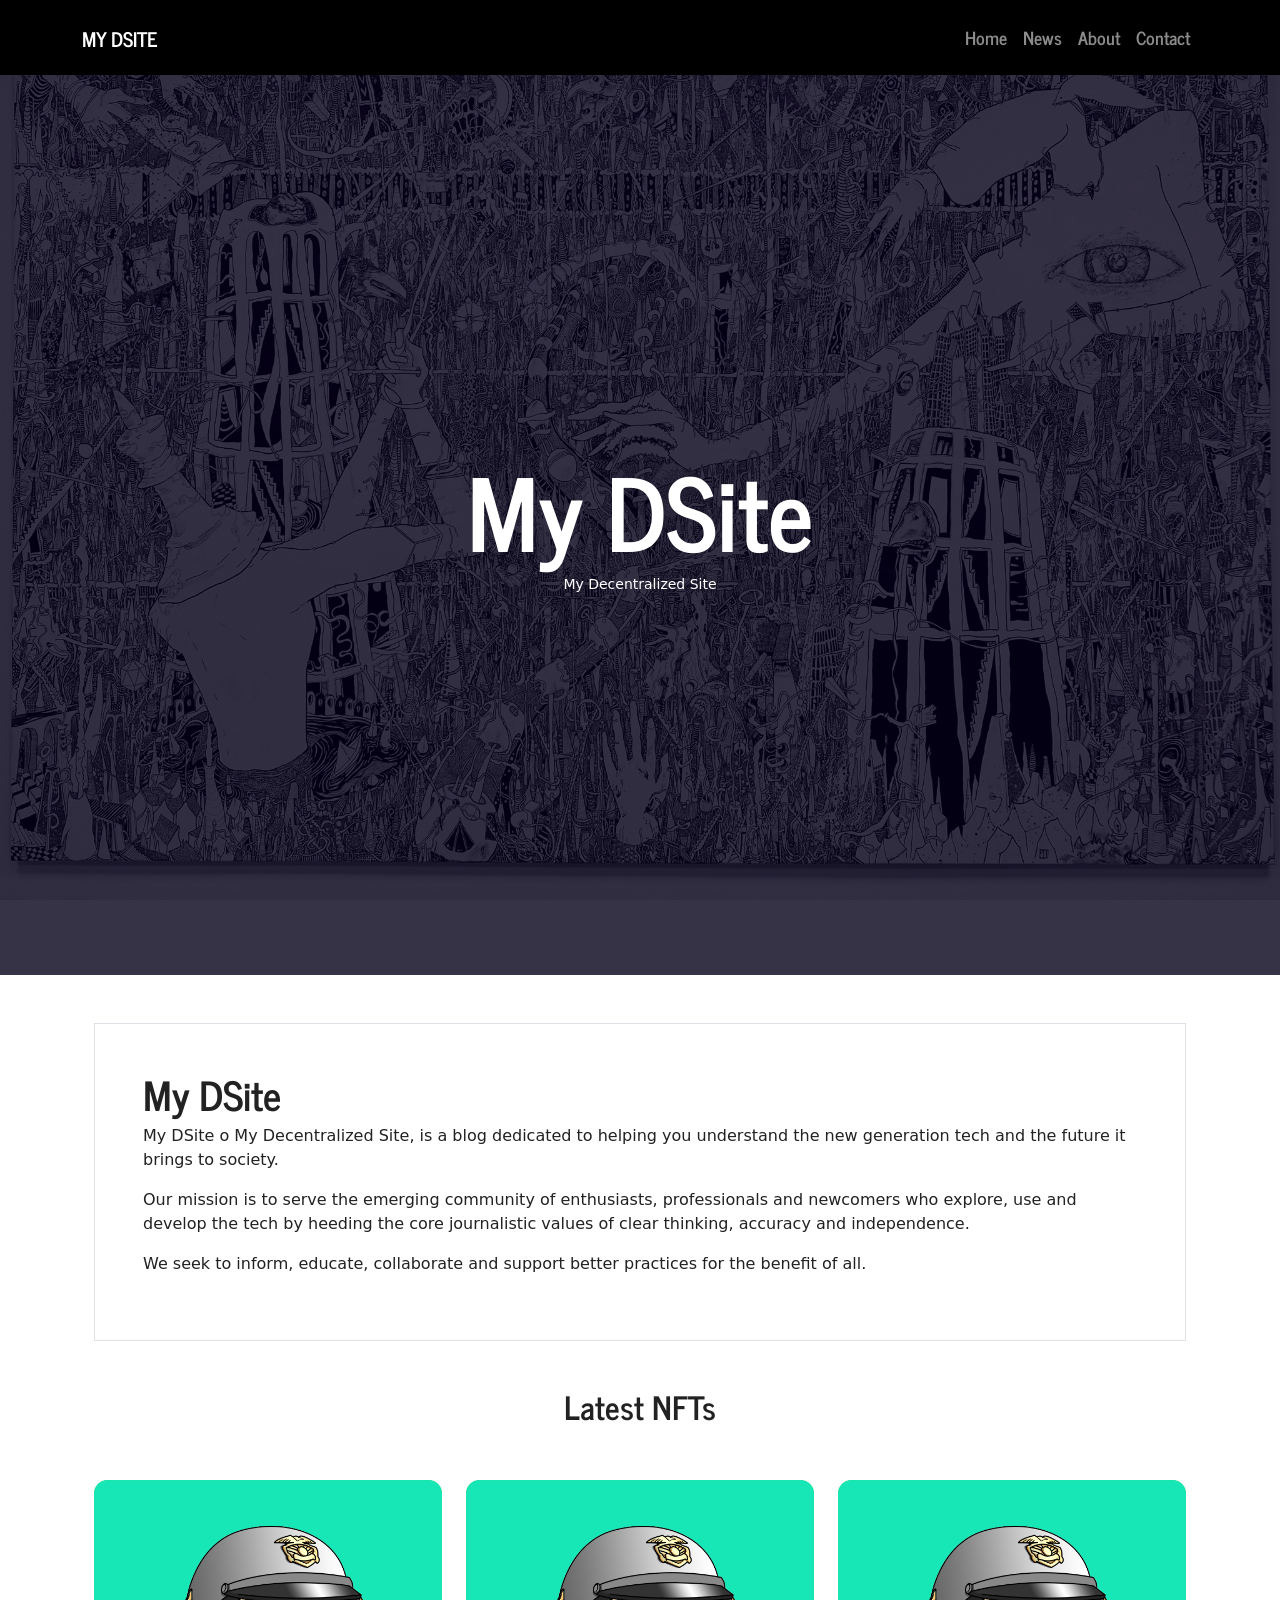
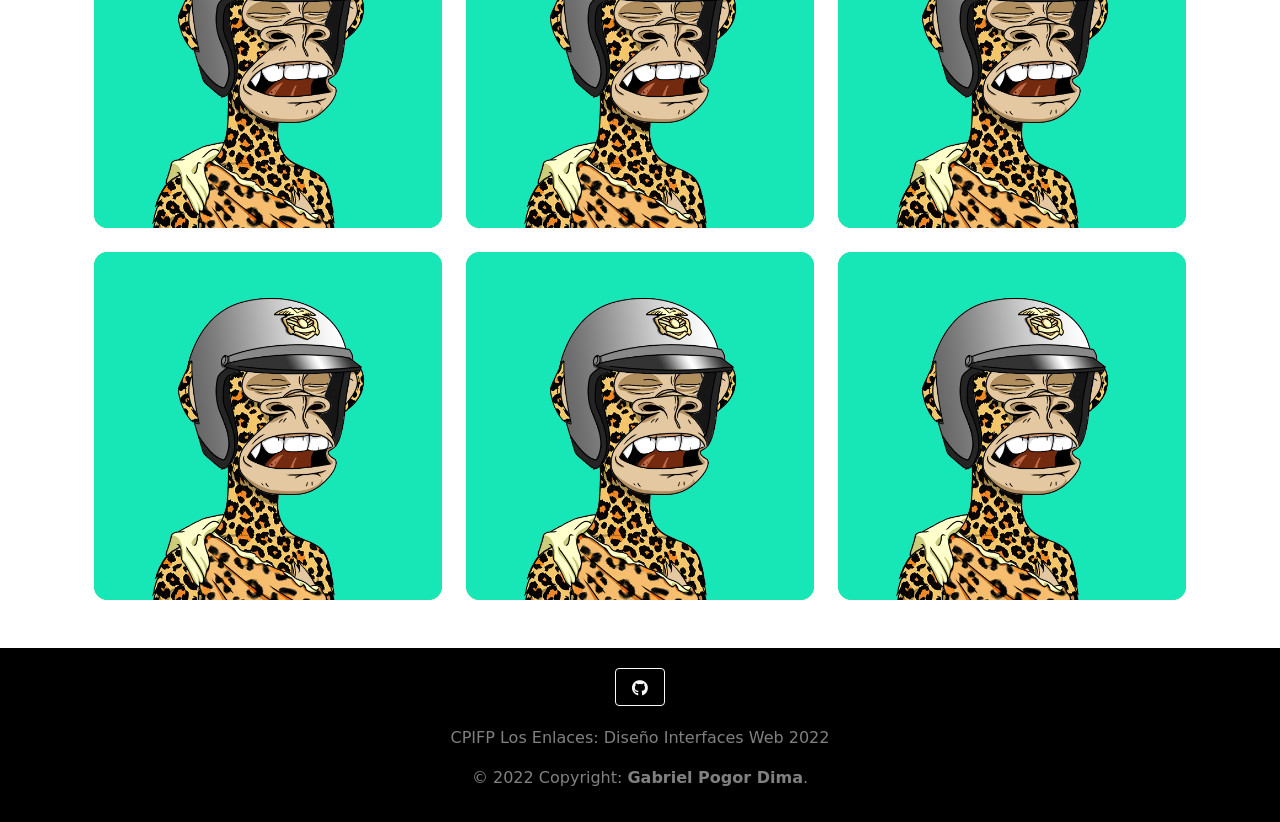
==== commit 958b02af: "project" ====
--- a/index.html
+++ b/index.html
@@ -18,16 +18,16 @@
 
   <!-- Libraries Stylesheet -->
   <!-- less -->
-
+  
   <!-- Customized Bootstrap Stylesheet -->
   <link href="static/css/bootstrap.min.css" rel="stylesheet" />
 </head>
 
 <body class="">
   <!-- Start Navbar -->
-  <nav class="navbar fixed-top navbar-expand-sm py-3 navbar-dark navbar-bg">
+  <nav class="navbar navbar-expand-sm py-3 navbar-dark bg-dark">
     <div class="container">
-      <a href="easter-egg.html" class="navbar-brand">My DSite</a>
+      <a href="index.html" class="navbar-brand">My DSite</a>
       <button type="button" class="navbar-toggler" data-bs-target="#navbarNav" data-bs-toggle="collapse"
         aria-controls="navbarNav" aria-expanded="false" aria-label="Toggle Navbar">
         <span class="navbar-toggler-icon"></span>
@@ -99,7 +99,7 @@
             <div class="col-lg-4 col-sm-6">
               <div class="latest-nft">
                 <img src="static/img/nft1.png" alt="nft1" />
-                <a href="#">
+                <a href="bored_ape.html">
                   <div class="overlay text-white">
                     <h4>NFT Name ID | Collection</h4>
                   </div>
@@ -109,7 +109,7 @@
             <div class="col-lg-4 col-sm-6">
               <div class="latest-nft">
                 <img src="static/img/nft1.png" alt="nft1" />
-                <a href="#">
+                <a href="bored_ape.html">
                   <div class="overlay text-white">
                     <h4>NFT Name ID | Collection</h4>
                   </div>
@@ -119,7 +119,7 @@
             <div class="col-lg-4 col-sm-6">
               <div class="latest-nft">
                 <img src="static/img/nft1.png" alt="nft1" />
-                <a href="#">
+                <a href="bored_ape.html">
                   <div class="overlay text-white">
                     <h4>NFT Name ID | Collection</h4>
                   </div>
@@ -129,7 +129,7 @@
             <div class="col-lg-4 col-sm-6">
               <div class="latest-nft">
                 <img src="static/img/nft1.png" alt="nft1" />
-                <a href="#">
+                <a href="bored_ape.html">
                   <div class="overlay text-white">
                     <h4>NFT Name ID | Collection</h4>
                   </div>
@@ -139,7 +139,7 @@
             <div class="col-lg-4 col-sm-6">
               <div class="latest-nft">
                 <img src="static/img/nft1.png" alt="nft1" />
-                <a href="#">
+                <a href="easter-egg.html">
                   <div class="overlay text-white">
                     <h4>NFT Name ID | Collection</h4>
                   </div>
@@ -149,7 +149,7 @@
             <div class="col-lg-4 col-sm-6">
               <div class="latest-nft">
                 <img src="static/img/nft1.png" alt="nft1" />
-                <a href="#">
+                <a href="easter-egg.html">
                   <div class="overlay text-white">
                     <h4>NFT Name ID | Collection</h4>
                   </div>
--- a/static/css/main.css
+++ b/static/css/main.css
@@ -17,6 +17,9 @@
     font-family: Sora, sans-serif;
     line-height: 1.7;
     /* background-color: var(--body) !important; */
+    min-height: 100vh;
+    display: flex;
+    flex-direction: column;
 }
 
 h1,
@@ -36,7 +39,7 @@
 
 /* Navbar */
 .navbar-bg {
-    background-image: linear-gradient(rgba(0, 0, 0, 1), rgba(0, 0, 0, 0.5), rgba(0, 0, 0, 0));
+    background-image: linear-gradient(rgba(0, 0, 0, 0.5));
 }
 
 .navbar .navbar-brand {
@@ -73,18 +76,19 @@
     font-size: 100px;
     font-weight: 700;
 }
+
 /* Content */
-.cards img{
-    width: 100%;
-}
-
-.latest-nft{
+.cards img {
+    width: 100%;
+}
+
+.latest-nft {
     position: relative;
     z-index: 2;
     overflow: hidden;
 }
 
-.latest-nft .overlay{
+.latest-nft .overlay {
     position: absolute;
     top: 0;
     left: 0;
@@ -100,16 +104,175 @@
     opacity: 0;
 }
 
-.latest-nft img{
+.latest-nft img {
     transition: all 0.4s ease;
 }
 
-.latest-nft:hover .overlay{
+.latest-nft:hover .overlay {
     opacity: 1;
 }
 
+/*mapa imagenes*/
+.mapa_imagenes img {
+    width: 100%;
+    height: auto;
+}
+
+.mapa_imagenes {
+    position: relative;
+}
+
+ul.gallery li {
+    list-style: none;
+    display: none;
+    position: absolute;
+    border: medium solid #fff;
+}
+
+.mapa_imagenes:hover ul.gallery li {
+    display: block;
+}
+
+ul.gallery li p {
+    margin: 10px 0 0 0;
+    padding: .3em;
+    display: none;
+    background: #fff;
+    opacity: 0.65;
+    position: absolute;
+    top: 100%;
+}
+
+ul.gallery li:hover p {
+    display: block;
+}
+
+ul.gallery li#nft {
+    width: 23%;
+    height: 34%;
+    top: 40%;
+    left: 42%;
+}
+
+/* formulario */
+form {
+    position: relative;
+    width: 80%;
+    border-radius: 30px;
+    margin-top: 50px;
+    margin-left: auto;
+    margin-right: auto;
+    background: #eee;
+}
+
+.form-left-decoration,
+.form-right-decoration {
+    content: "";
+    position: absolute;
+    width: 50px;
+    height: 20px;
+    border-radius: 20px;
+    background: #fff;
+}
+
+.form-left-decoration {
+    bottom: 60px;
+    left: -30px;
+}
+
+.form-right-decoration {
+    top: 60px;
+    right: -30px;
+}
+
+.form-left-decoration:before,
+.form-left-decoration:after,
+.form-right-decoration:before,
+.form-right-decoration:after {
+    content: "";
+    position: absolute;
+    width: 50px;
+    height: 20px;
+    border-radius: 30px;
+    background: #eee;
+}
+
+.form-left-decoration:before {
+    top: -20px;
+}
+
+.form-left-decoration:after {
+    top: 20px;
+    left: 10px;
+}
+
+.form-right-decoration:before {
+    top: -20px;
+    right: 0;
+}
+
+.form-right-decoration:after {
+    top: 20px;
+    right: 10px;
+}
+
+.circle {
+    position: absolute;
+    bottom: 80px;
+    left: -55px;
+    width: 20px;
+    height: 20px;
+    border-radius: 50%;
+    background: #eee;
+}
+
+.form-inner {
+    padding: 40px;
+}
+
+.form-inner input,
+.form-inner textarea {
+    display: block;
+    width: 100%;
+    padding: 15px;
+    margin-bottom: 10px;
+    border: none;
+    border-radius: 20px;
+    background: #00000027;
+}
+
+.form-inner textarea {
+    resize: none;
+}
+
+button {
+    width: 100%;
+    padding: 10px;
+    margin-top: 20px;
+    border-radius: 20px;
+    border: none;
+    border-bottom: 4px solid #6d312f;
+    background: #eb6864;
+    font-size: 16px;
+    font-weight: 400;
+    color: #eee;
+}
+
+button:hover {
+    background: #bd413d;
+    border-bottom: 4px solid #6d312f;
+}
+
+@media (min-width: 568px) {
+    form {
+        width: 60%;
+    }
+}
+
 /* Footer */
-footer{
+footer {
     background-color: black;
     color: grey;
+    width: 100%;
+    margin-top: auto;
 }
